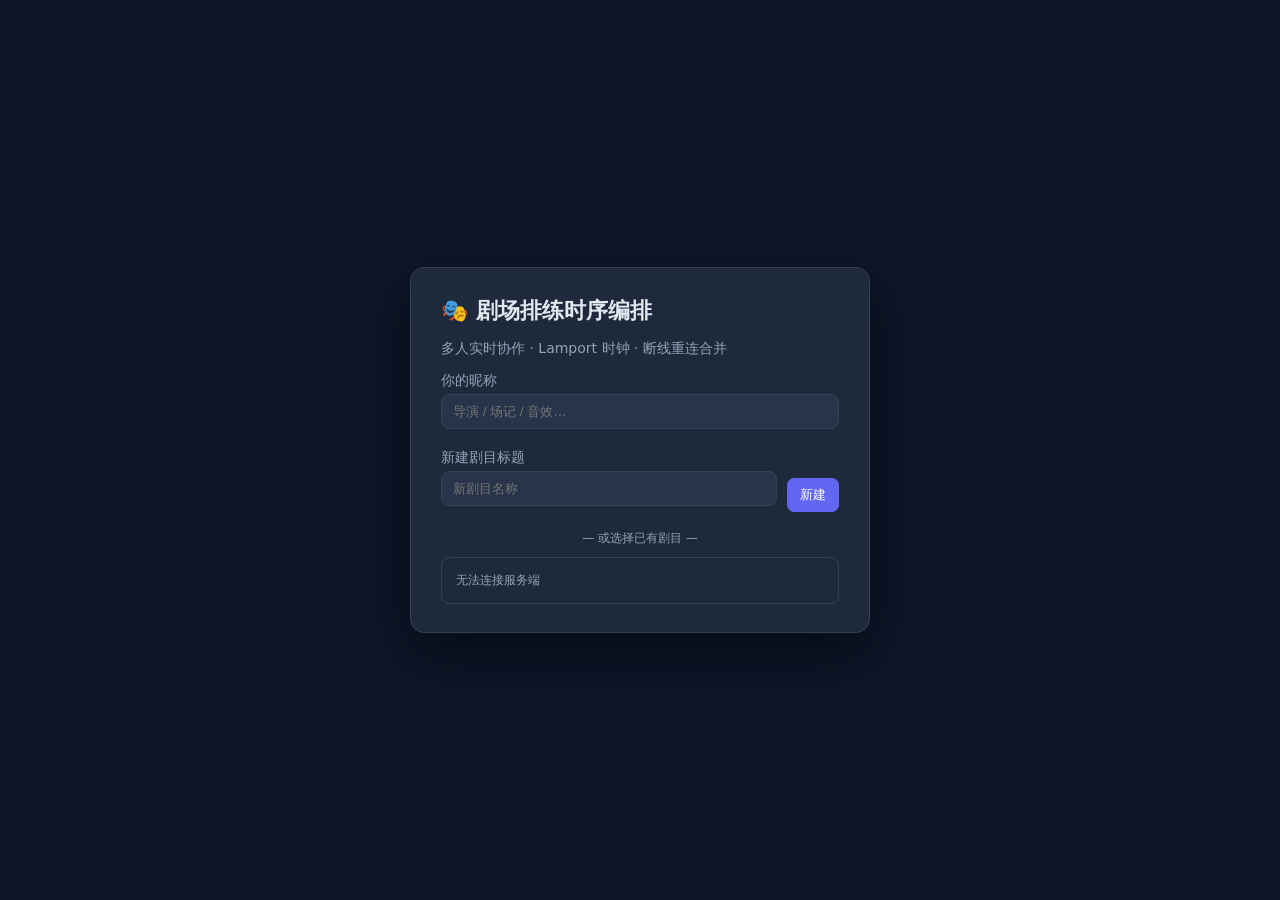
==== static/index.html @ c5a309cf "GSB 84bcb1b7-672c-5a8b-95c0-ce8218dad277 A: platform archive" ====
<!DOCTYPE html>
<html lang="zh-CN">
<head>
  <meta charset="UTF-8" />
  <meta name="viewport" content="width=device-width, initial-scale=1.0" />
  <title>剧场排练时序编排</title>
  <link rel="stylesheet" href="/static/style.css" />
</head>
<body>

<!-- ===== 加入/切换剧目 ===== -->
<div id="join-overlay" class="overlay hidden">
  <div class="overlay-card">
    <h1>🎭 剧场排练时序编排</h1>
    <p class="muted">多人实时协作 · Lamport 时钟 · 断线重连合并</p>
    <label>你的昵称 <input id="join-name" maxlength="24" placeholder="导演 / 场记 / 音效…" /></label>
    <div class="join-row">
      <label class="grow">新建剧目标题 <input id="join-title" maxlength="120" placeholder="新剧目名称" /></label>
      <button id="btn-new-play" class="primary">新建</button>
    </div>
    <div class="join-or">— 或选择已有剧目 —</div>
    <div id="play-list" class="play-list">加载中…</div>
  </div>
</div>

<!-- ===== 主界面 ===== -->
<div id="app" class="app hidden">
  <header class="topbar">
    <div class="brand">🎭 <span id="play-title">未命名剧目</span></div>
    <div class="toolbar">
      <button id="btn-add-scene">＋ 场次</button>
      <button id="btn-add-sound">＋ 音效</button>
      <span class="divider"></span>
      <button id="btn-export">⬇ 导出 JSON</button>
      <button id="btn-import">⬆ 导入 JSON</button>
      <input id="import-file" type="file" accept="application/json,.json" class="hidden" />
      <span class="divider"></span>
      <button id="btn-switch-play">切换剧目</button>
    </div>
    <div class="status-area">
      <span id="conn-dot" class="dot" title="连接状态"></span>
      <span id="conn-text">连接中…</span>
      <span class="divider"></span>
      <div id="members" class="members" title="在线成员"></div>
    </div>
  </header>

  <main class="workspace">
    <section class="timeline-wrap">
      <div id="timeline" class="timeline">
        <div class="ruler">
          <div class="ruler-spacer"></div>
          <div id="ruler-track" class="ruler-track"></div>
        </div>
        <div id="lanes" class="lanes"></div>
      </div>
      <div id="empty-hint" class="empty-hint hidden">
        时间线为空 —— 点击顶部「＋ 场次」开始第一次排练编排
      </div>
    </section>

    <aside class="sidebar">
      <div class="tabs">
        <button id="tab-detail" class="tab active">属性</button>
        <button id="tab-conflict" class="tab">冲突 <span id="conflict-count" class="badge hidden">0</span></button>
        <button id="tab-log" class="tab">操作日志</button>
      </div>

      <div id="panel-detail" class="panel">
        <div id="detail-empty" class="muted small pad">点击时间线上的元素查看 / 编辑属性。</div>
        <div id="detail-form" class="hidden pad">
          <div class="field"><label>类型</label><div id="d-kind" class="readonly"></div></div>
          <div class="field"><label>名称</label><input id="d-name" type="text" maxlength="80" /></div>
          <div class="field"><label>开始 (mm:ss.ms)</label><input id="d-start" type="text" placeholder="00:00.000" /></div>
          <div class="field"><label>时长 (ms)</label><input id="d-duration" type="number" min="250" step="250" /></div>
          <div class="field" id="d-parent-row"><label>所属场次</label>
            <select id="d-parent"></select>
          </div>
          <div class="field"><label>元素 ID</label><div id="d-id" class="readonly mono small"></div></div>
          <div class="btn-row">
            <button id="btn-delete" class="danger">删除</button>
            <button id="btn-restore" class="hidden">恢复</button>
          </div>
        </div>
      </div>

      <div id="panel-conflict" class="panel hidden">
        <div id="conflict-list" class="conflict-list"></div>
      </div>

      <div id="panel-log" class="panel hidden">
        <div id="log-list" class="log-list"></div>
      </div>
    </aside>
  </main>

  <div id="toast" class="toast hidden"></div>
</div>

<script type="module" src="/static/app.js"></script>
</body>
</html>
---- static/style.css ----
:root {
  --bg: #0f172a;
  --panel: #1e293b;
  --panel-2: #273449;
  --line: #334155;
  --text: #e2e8f0;
  --muted: #94a3b8;
  --accent: #6366f1;
  --scene: #0ea5e9;
  --action: #f59e0b;
  --sound: #14b8a6;
  --danger: #ef4444;
  --conflict: #f43f5e;
  --ok: #22c55e;
  --lane-row: 58px;
  --label-w: 132px;
}

* { box-sizing: border-box; }
html, body { height: 100%; margin: 0; }
body {
  font-family: "PingFang SC", "Microsoft YaHei", system-ui, sans-serif;
  background: var(--bg);
  color: var(--text);
  font-size: 14px;
}
.hidden { display: none !important; }
.muted { color: var(--muted); }
.small { font-size: 12px; }
.mono { font-family: ui-monospace, Menlo, Consolas, monospace; }
.pad { padding: 14px; }
.grow { flex: 1; }

/* ---------- overlay ---------- */
.overlay {
  position: fixed; inset: 0; z-index: 50;
  background: rgba(15, 23, 42, .85);
  display: flex; align-items: center; justify-content: center;
}
.overlay-card {
  background: var(--panel); border: 1px solid var(--line);
  border-radius: 14px; padding: 28px 30px; width: 460px;
  box-shadow: 0 20px 60px rgba(0,0,0,.5);
}
.overlay-card h1 { margin: 0 0 4px; font-size: 22px; }
.overlay-card label { display: block; margin: 14px 0 6px; color: var(--muted); }
.overlay-card input {
  width: 100%; margin-top: 4px;
  background: var(--panel-2); border: 1px solid var(--line);
  color: var(--text); border-radius: 8px; padding: 9px 11px;
}
.join-row { display: flex; gap: 10px; align-items: flex-end; }
.join-or { text-align: center; color: var(--muted); margin: 18px 0 10px; font-size: 12px; }
.play-list { max-height: 200px; overflow: auto; border: 1px solid var(--line); border-radius: 8px; }
.play-item {
  padding: 10px 12px; cursor: pointer; display: flex; justify-content: space-between;
  border-bottom: 1px solid var(--line);
}
.play-item:last-child { border-bottom: none; }
.play-item:hover { background: var(--panel-2); }

/* ---------- top bar ---------- */
.app { display: flex; flex-direction: column; height: 100vh; }
.topbar {
  display: flex; align-items: center; gap: 14px;
  padding: 0 16px; height: 54px;
  background: var(--panel); border-bottom: 1px solid var(--line);
  flex: none;
}
.brand { font-weight: 700; white-space: nowrap; max-width: 220px; overflow: hidden; text-overflow: ellipsis; }
.toolbar { display: flex; gap: 8px; align-items: center; flex: 1; }
button {
  background: var(--panel-2); color: var(--text);
  border: 1px solid var(--line); border-radius: 7px;
  padding: 7px 12px; cursor: pointer; font-size: 13px; white-space: nowrap;
}
button:hover { border-color: var(--accent); }
button.primary { background: var(--accent); border-color: var(--accent); color: #fff; }
button.danger { background: var(--danger); border-color: var(--danger); color: #fff; }
.divider { width: 1px; height: 22px; background: var(--line); margin: 0 4px; }
.status-area { display: flex; align-items: center; gap: 8px; }
.dot { width: 10px; height: 10px; border-radius: 50%; background: var(--muted); flex: none; }
.dot.online { background: var(--ok); box-shadow: 0 0 6px var(--ok); }
.dot.offline { background: var(--danger); }
.dot.connecting { background: #eab308; }
.members { display: flex; }
.member-chip {
  display: inline-flex; align-items: center; gap: 5px;
  margin-left: -6px; padding: 3px 9px 3px 12px;
  background: var(--panel-2); border: 2px solid var(--panel);
  border-radius: 999px; font-size: 12px;
}
.member-chip i { width: 8px; height: 8px; border-radius: 50%; display: inline-block; }

/* ---------- workspace ---------- */
.workspace { flex: 1; display: flex; min-height: 0; }
.timeline-wrap { flex: 1; overflow: auto; position: relative; min-width: 0; }
.timeline { min-width: 100%; display: flex; flex-direction: column; }

.ruler {
  position: sticky; top: 0; z-index: 8;
  display: flex; height: 34px; background: var(--panel);
  border-bottom: 1px solid var(--line);
}
.ruler-spacer {
  width: var(--label-w); flex: none; position: sticky; left: 0; z-index: 10;
  background: var(--panel); border-right: 1px solid var(--line);
}
.ruler-track { position: relative; flex: 1; height: 100%; }
.tick {
  position: absolute; top: 0; height: 100%;
  border-left: 1px solid var(--line); padding-left: 5px;
  font-size: 11px; color: var(--muted); line-height: 34px;
}
.tick.major { border-left-color: #475569; color: var(--text); }

.lanes { position: relative; }
.lane-row {
  display: flex; height: var(--lane-row);
  border-bottom: 1px solid var(--line);
}
.lane-label {
  width: var(--label-w); flex: none; position: sticky; left: 0; z-index: 6;
  background: var(--panel); border-right: 1px solid var(--line);
  display: flex; flex-direction: column; justify-content: center;
  padding: 4px 10px; overflow: hidden;
}
.lane-label .lane-title { font-size: 12px; font-weight: 600; white-space: nowrap; overflow: hidden; text-overflow: ellipsis; }
.lane-label .lane-sub { font-size: 10px; color: var(--muted); }
.lane-canvas { position: relative; flex: 1; }
.lane-canvas.action-lane { background: repeating-linear-gradient(45deg, transparent 0 12px, rgba(245,158,11,.04) 12px 24px); }
.lane-canvas.sound-lane { background: rgba(20,184,166,.04); }

.block {
  position: absolute; top: 7px; height: calc(var(--lane-row) - 14px);
  border-radius: 6px; padding: 4px 8px;
  font-size: 12px; cursor: grab; user-select: none;
  display: flex; align-items: center; gap: 6px;
  color: #0b1220; font-weight: 600;
  border: 2px solid transparent; min-width: 26px; overflow: hidden;
}
.block:active { cursor: grabbing; }
.block.scene-block { background: color-mix(in srgb, var(--scene) 75%, white); }
.block.action-block { background: color-mix(in srgb, var(--action) 80%, white); }
.block.sound-block { background: color-mix(in srgb, var(--sound) 75%, white); }
.block.selected { border-color: #fff; box-shadow: 0 0 0 2px rgba(255,255,255,.25); }
.block.deleted { opacity: .35; text-decoration: line-through; filter: grayscale(.6); }
.block .block-name { overflow: hidden; text-overflow: ellipsis; white-space: nowrap; pointer-events: none; }
.block .block-x {
  margin-left: auto; flex: none; opacity: .55; font-weight: 700;
  width: 16px; height: 16px; line-height: 13px; text-align: center; border-radius: 3px;
}
.block .block-x:hover { opacity: 1; background: rgba(0,0,0,.2); }
.block.conflicted {
  border-color: var(--conflict);
  box-shadow: 0 0 0 2px rgba(244,63,94,.45);
}
.conflict-flag {
  position: absolute; top: -9px; right: -8px; z-index: 2;
  background: var(--conflict); color: #fff; font-size: 10px;
  border-radius: 999px; padding: 1px 6px; font-weight: 700;
  pointer-events: none;
}
.scene-lane {
  background: rgba(14,165,233,.06);
}
.action-lane {
  background: rgba(245,158,11,.03);
}
.add-mini {
  position: absolute; right: 6px; top: 50%; transform: translateY(-50%);
  opacity: 0; padding: 1px 7px; font-size: 11px;
}
.lane-row:hover .add-mini { opacity: .7; }

.trash-lane { background: rgba(148,163,184,.05); min-height: var(--lane-row); }
.trash-chip {
  display: inline-flex; align-items: center; gap: 6px;
  background: var(--panel-2); border: 1px solid var(--line);
  border-radius: 999px; padding: 4px 8px 4px 12px; font-size: 12px;
  cursor: pointer;
}
.trash-chip b { color: var(--muted); font-weight: 500; }
.trash-chip button {
  padding: 0 7px; line-height: 18px; border-radius: 999px; font-size: 12px;
}
.trash-chip.conflicted { border-color: var(--conflict); box-shadow: 0 0 0 2px rgba(244,63,94,.35); }

/* time grid overlay on canvas */
.grid-cell { position: absolute; top: 0; bottom: 0; border-left: 1px dashed rgba(148,163,184,.08); }

.empty-hint { padding: 40px; text-align: center; color: var(--muted); }

/* ---------- sidebar ---------- */
.sidebar {
  width: 340px; flex: none; border-left: 1px solid var(--line);
  background: var(--panel); display: flex; flex-direction: column; min-height: 0;
}
.tabs { display: flex; flex: none; border-bottom: 1px solid var(--line); }
.tab {
  flex: 1; border: none; border-radius: 0; background: transparent;
  padding: 12px; color: var(--muted); border-bottom: 2px solid transparent;
}
.tab.active { color: var(--text); border-bottom-color: var(--accent); background: var(--panel-2); }
.badge {
  background: var(--conflict); color: #fff; border-radius: 999px;
  font-size: 11px; padding: 0 6px; margin-left: 4px;
}
.panel { flex: 1; overflow: auto; }
.field { margin-bottom: 12px; }
.field label { display: block; font-size: 12px; color: var(--muted); margin-bottom: 4px; }
.field input, .field select {
  width: 100%; background: var(--panel-2); border: 1px solid var(--line);
  color: var(--text); border-radius: 7px; padding: 8px 10px;
}
.readonly { background: var(--panel-2); border-radius: 7px; padding: 8px 10px; border: 1px solid var(--line); }
.btn-row { display: flex; gap: 8px; margin-top: 6px; }

/* conflicts */
.conflict-item {
  border: 1px solid var(--line); border-left: 3px solid var(--conflict);
  border-radius: 8px; margin: 10px; padding: 10px 12px; background: var(--panel-2);
}
.conflict-item .c-title { font-weight: 700; margin-bottom: 6px; }
.conflict-item .cand {
  display: flex; align-items: center; gap: 8px;
  padding: 6px 8px; border-radius: 6px; margin-top: 4px;
  background: rgba(15,23,42,.5); font-size: 12px;
}
.cand.winner { outline: 1px solid var(--ok); }
.cand .who { display: inline-flex; align-items: center; gap: 5px; min-width: 96px; }
.cand .who i { width: 8px; height: 8px; border-radius: 50%; }
.cand button { margin-left: auto; padding: 3px 9px; font-size: 12px; }

/* log */
.log-list { padding: 6px 10px; font-size: 11px; }
.log-line {
  padding: 4px 6px; border-bottom: 1px solid rgba(51,65,85,.5);
  display: flex; gap: 8px; align-items: baseline;
}
.log-line .lo-id { color: var(--muted); flex: none; }
.log-line.pending { color: #facc15; }
.log-line.pending .lo-id::after { content: " ⏳"; }

/* toast */
.toast {
  position: fixed; bottom: 24px; left: 50%; transform: translateX(-50%);
  background: #020617; border: 1px solid var(--line);
  padding: 10px 18px; border-radius: 10px; z-index: 100;
  box-shadow: 0 8px 30px rgba(0,0,0,.5);
}
.toast.error { border-color: var(--danger); color: #fecaca; }
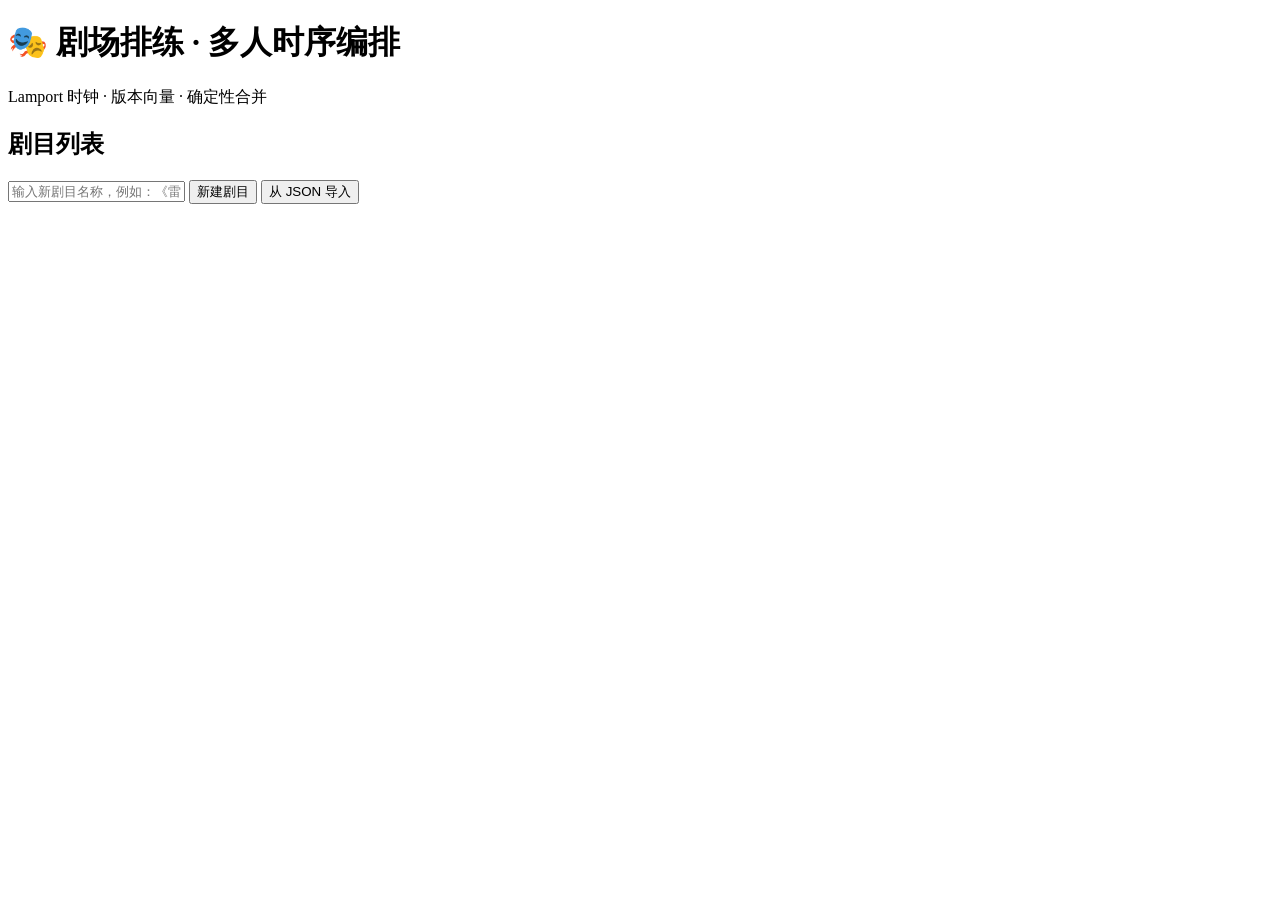
==== commit 418a6516: "GSB 84bcb1b7-672c-5a8b-95c0-ce8218dad277 B: platform archive" ====
--- a/static/index.html
+++ b/static/index.html
@@ -3,100 +3,30 @@
 <head>
   <meta charset="UTF-8" />
   <meta name="viewport" content="width=device-width, initial-scale=1.0" />
-  <title>剧场排练时序编排</title>
-  <link rel="stylesheet" href="/static/style.css" />
+  <title>剧场排练 · 时序编排</title>
+  <link rel="stylesheet" href="/css/style.css" />
 </head>
 <body>
+  <div class="topbar">
+    <h1>🎭 剧场排练 · 多人时序编排</h1>
+    <span class="spacer"></span>
+    <span class="pill">Lamport 时钟 · 版本向量 · 确定性合并</span>
+  </div>
 
-<!-- ===== 加入/切换剧目 ===== -->
-<div id="join-overlay" class="overlay hidden">
-  <div class="overlay-card">
-    <h1>🎭 剧场排练时序编排</h1>
-    <p class="muted">多人实时协作 · Lamport 时钟 · 断线重连合并</p>
-    <label>你的昵称 <input id="join-name" maxlength="24" placeholder="导演 / 场记 / 音效…" /></label>
-    <div class="join-row">
-      <label class="grow">新建剧目标题 <input id="join-title" maxlength="120" placeholder="新剧目名称" /></label>
-      <button id="btn-new-play" class="primary">新建</button>
+  <div class="container">
+    <h2>剧目列表</h2>
+
+    <div class="create-row">
+      <input id="new-name" type="text" placeholder="输入新剧目名称，例如：《雷雨》第三幕联排" maxlength="120" />
+      <button class="primary" id="btn-create">新建剧目</button>
+      <button id="btn-import-file">从 JSON 导入</button>
+      <input type="file" id="import-file" accept="application/json,.json" style="display:none" />
     </div>
-    <div class="join-or">— 或选择已有剧目 —</div>
-    <div id="play-list" class="play-list">加载中…</div>
+
+    <div id="plays"></div>
   </div>
-</div>
 
-<!-- ===== 主界面 ===== -->
-<div id="app" class="app hidden">
-  <header class="topbar">
-    <div class="brand">🎭 <span id="play-title">未命名剧目</span></div>
-    <div class="toolbar">
-      <button id="btn-add-scene">＋ 场次</button>
-      <button id="btn-add-sound">＋ 音效</button>
-      <span class="divider"></span>
-      <button id="btn-export">⬇ 导出 JSON</button>
-      <button id="btn-import">⬆ 导入 JSON</button>
-      <input id="import-file" type="file" accept="application/json,.json" class="hidden" />
-      <span class="divider"></span>
-      <button id="btn-switch-play">切换剧目</button>
-    </div>
-    <div class="status-area">
-      <span id="conn-dot" class="dot" title="连接状态"></span>
-      <span id="conn-text">连接中…</span>
-      <span class="divider"></span>
-      <div id="members" class="members" title="在线成员"></div>
-    </div>
-  </header>
-
-  <main class="workspace">
-    <section class="timeline-wrap">
-      <div id="timeline" class="timeline">
-        <div class="ruler">
-          <div class="ruler-spacer"></div>
-          <div id="ruler-track" class="ruler-track"></div>
-        </div>
-        <div id="lanes" class="lanes"></div>
-      </div>
-      <div id="empty-hint" class="empty-hint hidden">
-        时间线为空 —— 点击顶部「＋ 场次」开始第一次排练编排
-      </div>
-    </section>
-
-    <aside class="sidebar">
-      <div class="tabs">
-        <button id="tab-detail" class="tab active">属性</button>
-        <button id="tab-conflict" class="tab">冲突 <span id="conflict-count" class="badge hidden">0</span></button>
-        <button id="tab-log" class="tab">操作日志</button>
-      </div>
-
-      <div id="panel-detail" class="panel">
-        <div id="detail-empty" class="muted small pad">点击时间线上的元素查看 / 编辑属性。</div>
-        <div id="detail-form" class="hidden pad">
-          <div class="field"><label>类型</label><div id="d-kind" class="readonly"></div></div>
-          <div class="field"><label>名称</label><input id="d-name" type="text" maxlength="80" /></div>
-          <div class="field"><label>开始 (mm:ss.ms)</label><input id="d-start" type="text" placeholder="00:00.000" /></div>
-          <div class="field"><label>时长 (ms)</label><input id="d-duration" type="number" min="250" step="250" /></div>
-          <div class="field" id="d-parent-row"><label>所属场次</label>
-            <select id="d-parent"></select>
-          </div>
-          <div class="field"><label>元素 ID</label><div id="d-id" class="readonly mono small"></div></div>
-          <div class="btn-row">
-            <button id="btn-delete" class="danger">删除</button>
-            <button id="btn-restore" class="hidden">恢复</button>
-          </div>
-        </div>
-      </div>
-
-      <div id="panel-conflict" class="panel hidden">
-        <div id="conflict-list" class="conflict-list"></div>
-      </div>
-
-      <div id="panel-log" class="panel hidden">
-        <div id="log-list" class="log-list"></div>
-      </div>
-    </aside>
-  </main>
-
-  <div id="toast" class="toast hidden"></div>
-</div>
-
-<script type="module" src="/static/app.js"></script>
+  <script src="/js/utils.js"></script>
+  <script src="/js/home.js"></script>
 </body>
 </html>
